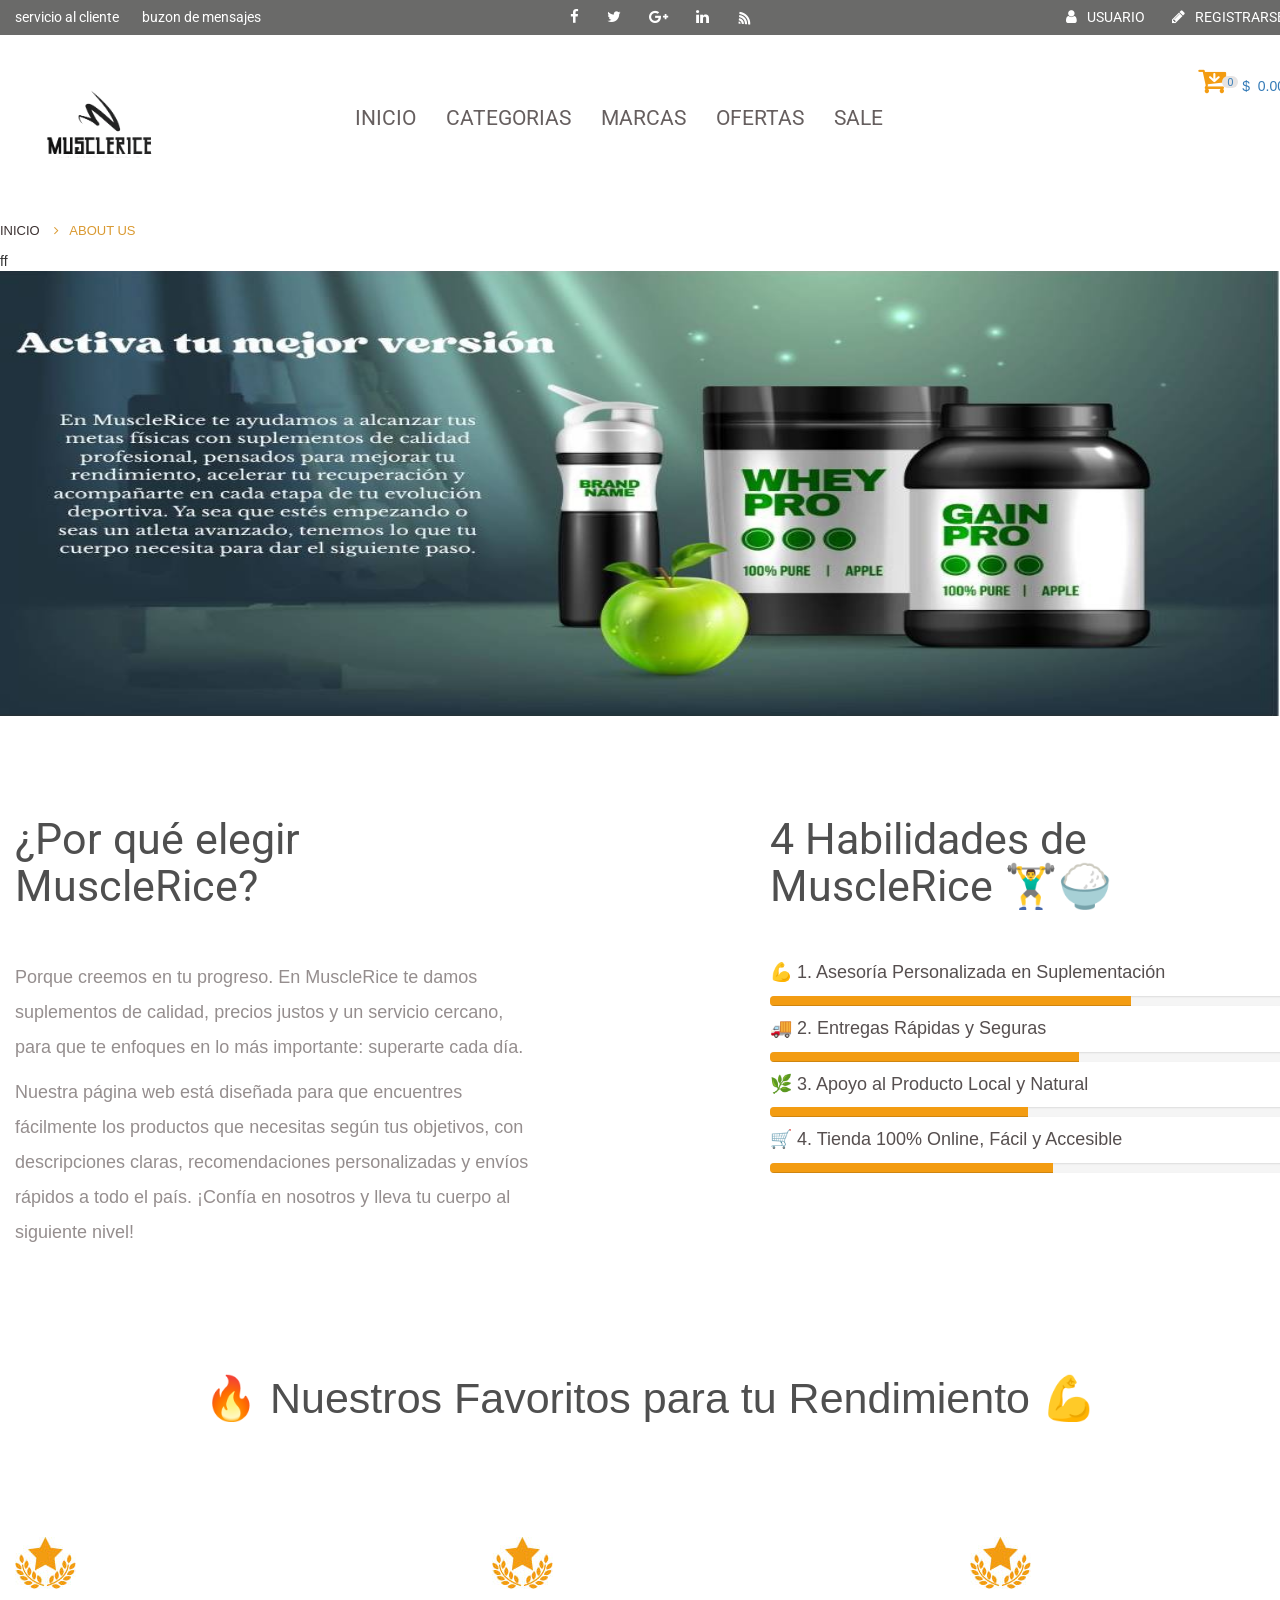
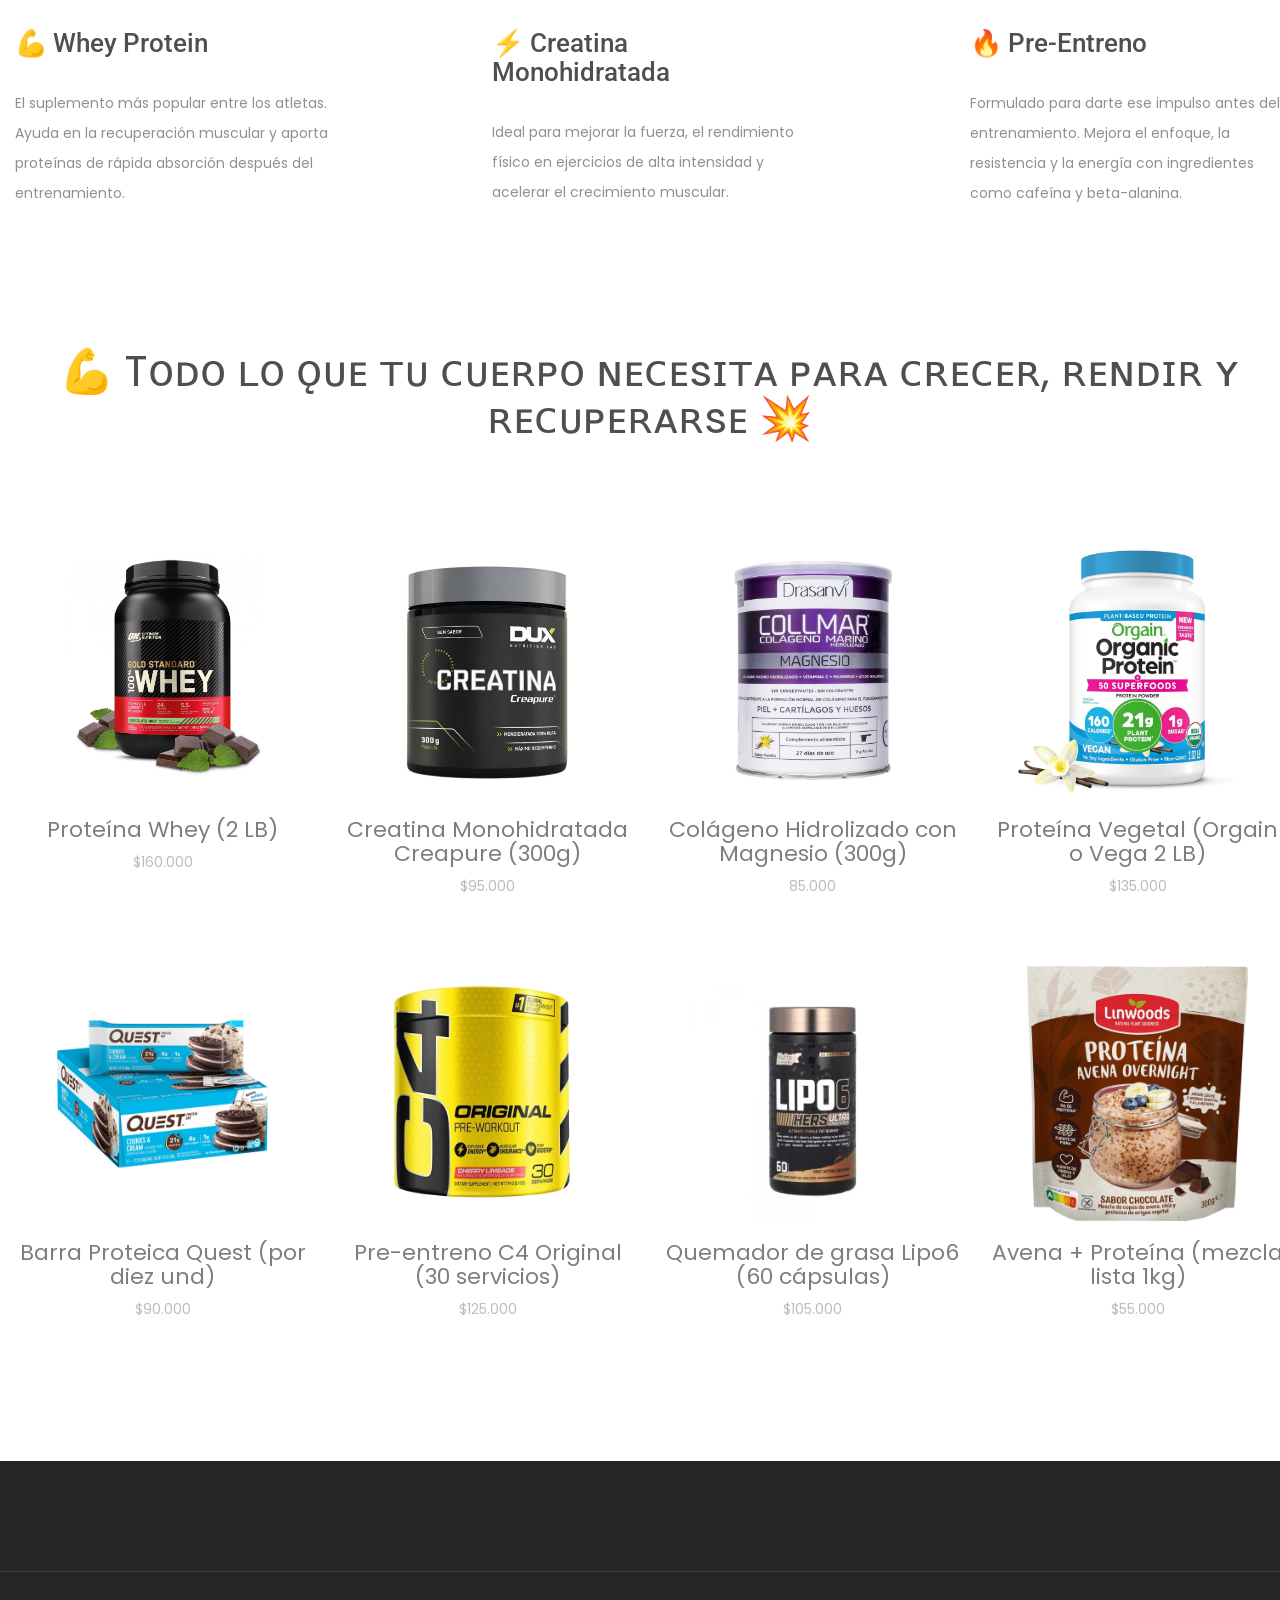
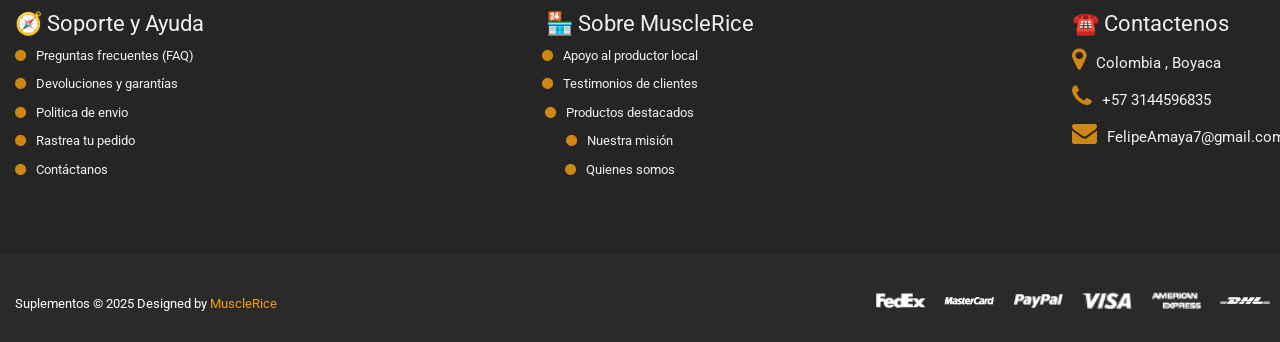
==== index.html @ 7d4a9f33 "first commit" ====
<!DOCTYPE html>
<html lang="en">
<head>
    <meta charset="UTF-8">
    <meta name="viewport" content="width=device-width, initial-scale=1.0">
    <title>MuscleRice</title>
    <link href="https://fonts.googleapis.com/css?family=Poppins" rel="stylesheet">
    <link href="https://fonts.googleapis.com/css?family=Roboto:300,400,500,700,900" rel="stylesheet">
    <link rel="stylesheet" href="css/bootstrap.css">
    <link rel="stylesheet" href="css/font-awesome.min.css">
    <link rel="stylesheet" href="style.css">
</head>
<body>
<header>
    <section class="header-top">
        <div class="container">
            <div class="row">
                <div class="col-md-4">
                    <ul>
                        <li><a href="#">servicio al cliente </a></li>
                        <li><a href="#">buzon de mensajes </a></li>
                    </ul>
                </div>
                <div class="col-md-4">
                    <div class="icon">
                       <a href="#"><i class="fa fa-facebook"></i></a>
                       <a href="#"><i class="fa fa-twitter"></i></a>
                       <a href="#"><i class="fa fa-google-plus"></i></a>
                       <a href="#"><i class="fa fa-linkedin"></i></a>
                       <a href="#"><i class="fa fa-wifi"></i></a>
                    </div>
                </div>
                <div class="col-md-4">
                   <div class="a-right">
                        <a href="usuario.html">
  <p>
    <span><i class="fa fa-user"></i></span>USUARIO
  </p>
</a>
                        <a href="registro.html"><p><span><i class="fa fa-pencil"></i></span>REGISTRARSE</p></a>
                   </div>
                </div>
            </div>
        </div>
    </section>
    <div class="clear"></div>
    <section class="header">
        <div class="container">
            <div class="row">
                <div class="col-md-3">
                   <div class="logo">
                    <a href="index.html">
                            <img src="img/logo-musclerice..png" alt="MuscleRice" style="height: 120px; max-width: 100%; object-fit: contain;">
                            </a>
                   </div>
                </div>
                <div class="col-md-7">
                    <ul class="nav navbar-nav">
                      <li class="active"><a href="#">INICIO</a></li>
                      <li><a href="#">CATEGORIAS</a></li>
                      <li><a href="#">MARCAS</a></li>
                      <li><a href="#">OFERTAS</a></li>
                      <li><a href="#">SALE</a></li>
                    </ul>
                </div>
                <div class="col-md-2">
                     <div class="cart">
        <a href="carrito.html">
            <p><i class="fa fa-cart-arrow-down"></i><sup>0</sup> &#36;&nbsp;&nbsp;0.00</p>
        </a>
                </div>
            </div>
            <div class="row">
                <div class="col-md-12">
                   <div class="header-part">
                    <p>INICIO &nbsp;&nbsp;&nbsp;<span><i class="fa fa-angle-right" aria-hidden="true"></i>&nbsp;&nbsp;&nbsp;ABOUT US</span></p>
                    </div>
                </div>
            </div>
        </div>
    </section>ff
</header>
<section class="slider">
    <img src="img/Activa tu mejor versión.jpg" alt="Slider">
</section>
<section class="our_skill">
    <div class="container">
        <div class="row">
            <div class="col-md-6">
                <div class="text">
                    <h2>¿Por qué elegir MuscleRice?
                    </h2>
                    <p>Porque creemos en tu progreso. En MuscleRice te damos suplementos de calidad, precios justos y un servicio cercano, para que te enfoques en lo más importante: superarte cada día.</p>
               <p>Nuestra página web está diseñada para que encuentres fácilmente los productos que necesitas según tus objetivos, con descripciones claras, recomendaciones personalizadas y envíos rápidos a todo el país.
¡Confía en nosotros y lleva tu cuerpo al siguiente nivel!

</p>
                </div>
            </div>
            <div class="col-md-6">
                 <div class="progress_bar">
                  <h2>4 Habilidades de MuscleRice 🏋️‍♂️🍚</h2>
                  <p>💪 1. Asesoría Personalizada en Suplementación</p>
                  <div class="progress">
                    <div class="progress-bar" role="progressbar" aria-valuenow="70" aria-valuemin="0" aria-valuemax="100" style="width:70%"></div>
                  </div>
                  <p>🚚 2. Entregas Rápidas y Seguras</p>
                  <div class="progress">
                    <div class="progress-bar" role="progressbar" aria-valuenow="70" aria-valuemin="0" aria-valuemax="100" style="width:60%"></div>
                  </div>
                  <p>🌿 3. Apoyo al Producto Local y Natural</p>
                  <div class="progress">
                    <div class="progress-bar" role="progressbar" aria-valuenow="70" aria-valuemin="0" aria-valuemax="100" style="width:50%"></div>
                  </div>
                  <p>🛒 4. Tienda 100% Online, Fácil y Accesible</p>
                  <div class="progress">
                    <div class="progress-bar" role="progressbar" aria-valuenow="70" aria-valuemin="0" aria-valuemax="100" style="width:55%"></div>
                  </div>
                  </div>
            </div>
        </div>
    </div>
</section>
<section class="features">
    <div class="container">
        <div class="row">
            <div class="col-md-12">
                <h2>🔥 Nuestros Favoritos para tu Rendimiento 💪</h2>
            </div>
        </div>
        <div class="row">
            <div class="col-md-4">
               <div class="text-img left">
                   <img src="img/logo-one.jpg">
                <h3>💪 Whey Protein</h3>
                <p>El suplemento más popular entre los atletas. Ayuda en la recuperación muscular y aporta proteínas de rápida absorción después del entrenamiento.</p>
               </div>
            </div>
            <div class="col-md-4">
               <div class="text-img center">
                   <img src="img/logo-one.jpg">
                <h3>⚡ Creatina Monohidratada</h3>
                <p>Ideal para mejorar la fuerza, el rendimiento físico en ejercicios de alta intensidad y acelerar el crecimiento muscular.</p>
               </div>
            </div>
            <div class="col-md-4">
               <div class="text-img right">
                   <img src="img/logo-one.jpg">
                <h3>🔥 Pre-Entreno</h3>
                <p>Formulado para darte ese impulso antes del entrenamiento. Mejora el enfoque, la resistencia y la energía con ingredientes como cafeína y beta-alanina.</p>
               </div>
            </div>
        </div>
    </div>
</section>
<section class="team">
   <div class="clear"></div>
    <div class="container">
       <div class="row">
           <div class="col-md-12">
               <h2>💪 Tᴏᴅᴏ ʟᴏ ǫᴜᴇ ᴛᴜ ᴄᴜᴇʀᴘᴏ ɴᴇᴄᴇsɪᴛᴀ ᴘᴀʀᴀ ᴄʀᴇᴄᴇʀ, ʀᴇɴᴅɪʀ ʏ ʀᴇᴄᴜᴘᴇʀᴀʀsᴇ 💥</h2>
           </div>
       </div>
        <div class="row">
            <div class="col-md-3">
               <div class="teams">
                    <img src="img/whey protein.jpg">
                <div class="icon">
                    <a href="#"><i class="fa fa-facebook"></i></a>
                    <a href="#"><i class="fa fa-twitter"></i></a>
                    <a href="#"><i class="fa fa-linkedin"></i></a>
                </div>
                <div class="overlay"></div>
            </div>
                <h3>Proteína Whey (2 LB)</h3>
                <p>$160.000</p>
            </div>
            <div class="col-md-3">
               <div class="teams">
                    <img src="img/Creatina Monohidratada Creapure (300g).jpg">
                <div class="icon">
                    <a href="#"><i class="fa fa-facebook"></i></a>
                    <a href="#"><i class="fa fa-twitter"></i></a>
                    <a href="#"><i class="fa fa-linkedin"></i></a>
                </div>
                <div class="overlay"></div>
            </div>
                <h3>Creatina Monohidratada Creapure (300g)</h3>
                <p>$95.000</p>
            </div>
            <div class="col-md-3">
               <div class="teams">
                    <img src="img/Colágeno Hidrolizado con Magnesio (300g).jpg">
                <div class="icon">
                    <a href="#"><i class="fa fa-facebook"></i></a>
                    <a href="#"><i class="fa fa-twitter"></i></a>
                    <a href="#"><i class="fa fa-linkedin"></i></a>
                </div>
                <div class="overlay"></div>
            </div>
                <h3>Colágeno Hidrolizado con Magnesio (300g)</h3>
                <p>85.000</p>
            </div>
            <div class="col-md-3">
               <div class="teams">
                    <img src="img/Proteína Vegetal (Orgain o Vega 2lb).jpg">
                <div class="icon">
                    <a href="#"><i class="fa fa-facebook"></i></a>
                    <a href="#"><i class="fa fa-twitter"></i></a>
                    <a href="#"><i class="fa fa-linkedin"></i></a>
                </div>
                <div class="overlay"></div>
            </div>
                <h3>Proteína Vegetal (Orgain o Vega 2 LB)</h3>
                <p>$135.000</p>
            </div>
            <div class="col-md-3">
               <div class="teams">
                    <img src="img/Barra Proteica Quest (por unidad) (1).jpg">
                <div class="icon">
                    <a href="#"><i class="fa fa-facebook"></i></a>
                    <a href="#"><i class="fa fa-twitter"></i></a>
                    <a href="#"><i class="fa fa-linkedin"></i></a>
                </div>
                <div class="overlay"></div>
            </div>
                <h3>Barra Proteica Quest (por diez und)</h3>
                <p>$90.000</p>
            </div>
            <div class="col-md-3">
               <div class="teams">
                    <img src="img/Pre-entreno C4 Original (30 servicios).jpg">
                <div class="icon">
                    <a href="#"><i class="fa fa-facebook"></i></a>
                    <a href="#"><i class="fa fa-twitter"></i></a>
                    <a href="#"><i class="fa fa-linkedin"></i></a>
                </div>
                <div class="overlay"></div>
            </div>
            <h3>Pre-entreno C4 Original (30 servicios)</h3>
                <p>$125.000</p>
            </div>
            <div class="col-md-3">
               <div class="teams">
                    <img src="img/Quemador de grasa Lipo6 (60 cápsulas).jpg">
                <div class="icon">
                    <a href="#"><i class="fa fa-facebook"></i></a>
                    <a href="#"><i class="fa fa-twitter"></i></a>
                    <a href="#"><i class="fa fa-linkedin"></i></a>
                </div>
                <div class="overlay"></div>
            </div>
                <h3>Quemador de grasa Lipo6 (60 cápsulas)</h3>
                <p>$105.000</p>
            </div>
            <div class="col-md-3">
               <div class="teams">
                    <img src="img/Avena + Proteína (mezcla lista 1kg).jpg">
                <div class="icon">
                    <a href="#"><i class="fa fa-facebook"></i></a>
                    <a href="#"><i class="fa fa-twitter"></i></a>
                    <a href="#"><i class="fa fa-linkedin"></i></a>
                </div>
                <div class="overlay"></div>
            </div>
                <h3>Avena + Proteína (mezcla lista 1kg)</h3>
                <p>$55.000</p>
            </div>
        </div>
    </div>
</section>
<footer>
    <div class="footer_top">
        <div class="container">
            <div class="row">
                <div class="col-md-4">
                    <h2>🧭 Soporte y Ayuda</h2>
                    <a href="#"><p><i class="fa fa-circle" aria-hidden="true"></i>Preguntas frecuentes (FAQ)</p></a>
                    <a href="#"><p><i class="fa fa-circle" aria-hidden="true"></i>Devoluciones y garantías</p></a>
                    <a href="#"><p><i class="fa fa-circle" aria-hidden="true"></i>Politica de envio</p></a>
                    <a href="#"><p><i class="fa fa-circle" aria-hidden="true"></i>Rastrea tu pedido</p></a>
                    <a href="#"><p><i class="fa fa-circle" aria-hidden="true"></i>Contáctanos</p></a>
                </div>
                <div class="col-md-4 center">
                    <h2>🏪 Sobre MuscleRice</h2>
                    <a href="#"><p><i class="fa fa-circle" aria-hidden="true"></i>Apoyo al productor local</p></a>
                    <a href="#"><p><i class="fa fa-circle" aria-hidden="true"></i>Testimonios de clientes</p></a>
                    <a href="#"><p><i class="fa fa-circle" aria-hidden="true"></i>Productos destacados</p></a>
                    <a href="#"><p><i class="fa fa-circle" aria-hidden="true"></i>Nuestra misión</p></a>
                    <a href="#"><p><i class="fa fa-circle" aria-hidden="true"></i>Quienes somos</p></a>
                </div>
                <div class="col-md-4">
                    <div class="footer-contact">
                        <h2>☎️ Contactenos</h2>
                        <a href="#"><p><i class="fa fa-map-marker" aria-hidden="true"></i>Colombia , Boyaca  </p></a>
                        <a href="#"><p><i class="fa fa-phone" aria-hidden="true"></i>+57 3144596835 </p></a>
                        <a href="#"><p><i class="fa fa-envelope" aria-hidden="true"></i>FelipeAmaya7@gmail.com</p></a>
                    </div>
                </div>
            </div>
        </div>
    </div>
    <div class="footer_bottom">
       <div class="footer_overlay"></div>
        <div class="container">
            <div class="row">
                <div class="col-md-4">
                    <div class="copy_txt">
                        <p>Suplementos © 2025  Designed by <span>MuscleRice</span></p>
                    </div>
                </div>
                <div class="col-md-8">
                    <div class="footer_logo">
                        <img src="img/fedex.png">
                        <img src="img/master-card.png">
                        <img src="img/paypal.png">
                        <img src="img/visa.png">
                        <img src="img/american-express.png">
                        <img src="img/dhl.png">
                    </div>
                </div>
            </div>
        </div>
    </div>
</footer>
<script src="http://code.jquery.com/jquery-1.7.1.min.js"></script>  
<script src="js/bootstrap.min.js"></script>  
<script src="js/active.js"></script>  
</body>
</html>
---- style.css ----
*{
    margin: 0;
    padding: 0;
}
a{
    text-decoration: none:  !important;
}
.header-top .fa.fa-wifi {
    -ms-transform: rotate(7deg); /* IE 9 */
    -moz-transform: rotate(7deg); /* IE 9 */
    -webkit-transform: rotate(7deg); /* Chrome, Safari, Opera */
    transform: rotate(20deg);
    -moz-transform-origin: 20% 40%;
}
.header-top .fa.fa-wifi {
  transform: rotate(50deg);
  -ms-transform: rotate(50deg);
  -moz-transform: rotate(50deg);
  -webkit-transform: rotate(50deg);
  transform-origin: 65% 40% 0;
  -ms-transform-origin: 65% 40% 0;
  -moz-transform-origin: 65% 40% 0;
  -webkit-transform-origin: 65% 40% 0;
}
.header-top {
  background: #555554df none repeat scroll 0 0;
  height: 35px;
  line-height: 35px;
}
.header-top ul li {
  display: inline;
}
.header-top ul li a {
  padding-right: 20px;
  font-size: 14px;
  font-weight: 400;
    color: #fff;
    text-decoration: none;
    font-family: 'Roboto', sans-serif;
}
.header-top i {
  color: #fff;
  font-size: 15px;
  padding-left: 24px;
}
.header-top p i {
  padding-left: 24px;
}
.header-top p {
  display: inline;
  width: 50%;
    font-size: 14px;
    font-weight: 400;
    color: #fff;
    font-family: 'Roboto', sans-serif;
}
.header-top p a {
    font-size: 14px;
    font-weight: 400;
    color: #fff;
}
.header-top span {
  padding-right: 10px;
}
.header-top .a-right {
  text-align: right;
}
.header-top .icon {
  text-align: center;
}
.header {
  height: 140px;
  margin-bottom: -33px;
  margin-top: 20px;
}
.logo h2 {
  color: #4f4f4f;
  font-family: "Roboto",sans-serif;
  font-size: 61px;
  font-weight: bold;
}
.logo > a {
  text-decoration: none;
}
.nav.navbar-nav {
  margin-top: 28px;
}
.navbar-nav > li > a {
  color: #665f5f;
  font-size: 21px;
    font-family: 'Roboto', sans-serif;
}
.nav.navbar-nav a:hover {
    background: #e1e3e3;
    color: #44e7a8
}
.cart {
  text-align: right;
}
.cart > p {
  font-size: 23px;
  margin-top: 36px;
}
.cart i {
  color: #f39c12;
  font-size: 30px;
}
.cart sup {
  background: #e6e4e4;
  margin-left: -4px;
  padding: 0 5px;
  border-radius: 20px;
}
.header-part {
  margin-top: 37px;
}
.header-part > p {
  color: #3b3131;
  font-size: 13px;
  font-weight: 400;
}
.header-part span {
  color: #da9a32;
}
.slider img {
  height: 445px;
  width: 100%;
}
.slider{
    position: relative;
}
.slider h3 {
  color: #fff;
  font-family: "Roboto",sans-serif;
  font-size: 61px;
  font-weight: bold;
  left: 30%;
  position: absolute;
  top: 45%;
}
.progress-bar{
    background-color: #f39c12;
}
.progress_bar {
  padding-left: 105px;
}
.progress_bar p {
  color: #564f4f;
  margin: 0 0 10px;
  font-size: 18px;
}
.progress {
  height: 10px;
  margin-bottom: 10px;
}
.our_skill h2 {
  color: #4f4f4f;
  font-family: "Roboto",sans-serif;
  font-size: 43px;
  font-weight: 400;
  margin: 100px 0 50px;
}
.our_skill .text {
  padding-right: 105px;
}
.our_skill .text p{
    font-size: 18px;
    color: #958e8e;
    line-height: 35px;
    font-weight: 400;
}
.features h2 {
  color: #4f4f4f;
  font-size: 43px;
  margin: 115px 0;
  text-align: center;
}
.features .text-img {
    width: 315px;
}
.text-img.left {
  float: left;
}
.text-img.center {
  margin: 0 auto;
}
.text-img.right {
  float: right;
}
.features h3 {
  color: #4f4f4f;
  font-size: 26px;
  padding: 20px 0px;
    font-family: 'Roboto', sans-serif;
}
.features p {
  color: #958e8e;
  font-family: "Poppins",sans-serif;
  font-size: 14px;
  font-weight: 400;
  line-height: 30px;
}
.team {
  padding-bottom: 92px;
}
.team h2 {
  color: #4f4f4f;
  font-family: "Poppins",sans-serif;
  font-size: 43px;
  font-weight: 400;
  margin: 130px 0 80px;
  text-align: center;
}
.teams > img {
  width: 100%;
}
.team .teams {
  padding: 0px 20px 0;
  position: relative;
  width: 100%;
  margin-top: 20px;
}
.teams > .overlay {
  background: rgba(0, 0, 0, 0.5) none repeat scroll 0 0;
  height: 100%;
  opacity: 0;
  position: absolute;
  top: 0;
  width: 260px;
}
.teams .icon {
  opacity: 0;
  position: absolute;
  text-align: center;
  top: 115px;
  width: 100%;
  z-index: 1;
}
.teams .icon i {
  font-size: 26px;
    color: #f39c12;
    margin-right: 12px;
}
.team h3 {
  text-align: center;
  font-size: 22px;
  font-weight: 400;
    font-family: "Poppins",sans-serif;
    color: #7e7e7e;
}
.team p {
  color: #bcbcbc;
  font-family: "Poppins",sans-serif;
  font-size: 14px;
  font-weight: 400;
  text-align: center;
  margin-bottom: 50px;
}
.teams:hover>.overlay{
    opacity: 1
}
.teams:hover>.icon{
    opacity: 1
}
.footer_top {
  background: #252525 none repeat scroll 0 0;
  padding-top: 110px;
}
.footer_top h2 {
  color: #f0f0f0;
  font-family: "Roboto",sans-serif;
  font-size: 22px;
  font-weight: 400;
  margin-top: 40px;
}
.footer_top p {
  color: #f0f0f0;
  font-size: 13px;
  font-weight: 400;
  font-family: "Roboto",sans-serif;
}
.footer_top > .container{
  border-top: 1px solid #434343;
    padding-bottom: 65px
}
.footer-contact {
  float: right;
}
.footer-contact p {
    font-size: 15px;
}
.col-md-4.center {
  text-align: center;
}

.col-md-4.center p {
  margin-left: -60px;
}

.footer_top p i {
  color: #ce8715;
  font-size: 13px;
    margin-right: 10px
}
.footer_top .footer-contact p i {
    font-size: 25px;
}
.footer_bottom {
  background: #2a2a2a none repeat scroll 0 0;
  padding: 35px 0 14px;
  position: relative;
}
.footer_overlay {
  background: rgba(42,42,42,.5);
  height: 100%;
  position: absolute;
  width: 100%;
  top: 0;
}
.footer_logo {
  text-align: right;
}
.footer_logo > img {
  width: 50px;
  margin-right: 15px;
}
.copy_txt p {
  color: #fff;
  font-family: "Roboto",sans-serif;
  font-size: 13px;
  font-weight: 400;
  line-height: 29px;
}
.copy_txt p span {
  color: #f39c12;
}

/*404 error page*/
.slider.error img {
  height: 214px;
  margin: 110px 0 58px;
  width: 440px;
}
.slider .text {
  margin-bottom: 134px;
  padding-left: 18px;
  text-align: center;
}
.slider .text h2 {
  color: #434343;
  font-family: "Roboto",sans-serif;
  font-size: 61px;
  font-weight: 400;
  margin-bottom: 30px;
}
.slider .text p {
  color: #959595;
  font-family: "Roboto",sans-serif;
  font-size: 19px;
  font-weight: 400;
  line-height: 25px;
  margin-bottom: 18px;
}
.slider .text span {
  color: #f39c12;
}
.slider .text h4 {
  color: #434343;
  font-family: "Roboto",sans-serif;
  font-size: 20px;
  font-weight: 400;
  padding: 27px 0 15px;
}
.slider .text input[type="search"] {
  background: #dcdcdc;
  border: medium none;
  width: 245px;
}
.slider .text input[placeholder] {
  font-size: 20px;
  font-weight: 400;
  padding: 10px;
}
.slider .text button {
  background: #f39c12 none repeat scroll 0 0;
  border: medium none;
  color: #fff;
  font-size: 25px;
  font-weight: 400;
  margin-left: -4px;
  padding: 5px 15px 8px;
}

/*Contact page*/
.contact-us {
  margin: 90px 0px 110px
}

.contact-us h2{
    font-size: 38px;
    font-weight: 400;
    font-family: "Roboto",sans-serif;
}
.get_in_touch {
  padding-left: 70px;
}
.contact-us form p {
  color: #383838;
  font-family: "Roboto",sans-serif;
  font-size: 16px;
  font-weight: 400;
  margin: 0;
  padding: 28px 0 0;
}
.contact-us form input {
  border: 1px solid #c0c0c0;
  height: 40px;
  padding: 0 20px;
  width: 100%;
  background: #f8f8f8;
}
.contact-us form textarea {
  background: #f8f8f8 none repeat scroll 0 0;
  border: 1px solid #c0c0c0;
  height: 230px;
  padding: 0 20px;
  width: 100%;
}
.contact-us input[type="submit"] {
  background: #fe931f none repeat scroll 0 0;
  border: medium none;
  color: #fff;
  font-size: 25px;
  font-weight: 400;
  margin-top: 31px;
  text-transform: uppercase;
  width: 105px;
}
.contact-us .contact_icon .icon {
  float: left;
}
.contact-us .contact_icon .icon i {
  background: #fe931f none repeat scroll 0 0;
  color: #fff;
  font-size: 28px;
  padding: 8px 0;
  text-align: center;
  width: 50px;
}
.contact-us .contact_icon .c_text {
  float: left;
  margin-left: 13px;
}
.contact-us .contact_icon .c_text p{
    line-height: 20px
}
.contact-us .contact_icon .c_text p {
  line-height: 10px;
  margin-top: 7px;
  color: #333333;
  font-family: "Roboto",sans-serif;
  font-size: 16px;
  font-weight: 400;
}
.contact-us .contact_icon {
  margin-left: -10px;
  margin-top: 50px;
}

/*Blog Page*/

.blog_slider {
  margin-bottom: 105px;
  margin-top: 55px;
  position: relative;
}

.blog_slider h2 {
  color: #fff;
  font-family: "Roboto",sans-serif;
  font-size: 58px;
  font-weight: 400;
  left: 46.2%;
  position: absolute;
  text-align: center;
  top: 40px;
}

.blog_slider > img {
  width: 100%;
    height: 170px
}
.blog_overlay {
  position: absolute;
  background: rgba(0,0,0,.5);
  width: 100%;
  height: 100%;
}
.blog-slide-text .b-slide > img {
  width: 100%;
}
.blog-slide-text .b-text > h2 {
  color: #f39c12;
  font-size: 22px;
  font-weight: 400;
  margin: 0;
  padding: 3px 0 10px;
}
.blog-slide-text .b-text > p {
  border-bottom: 1px solid #898989;
  color: #898989;
  font-size: 15px;
  font-weight: 400;
  margin: 0;
  padding: 5px 0;
}
.col-md-9 > .b-slide-text {
  padding: 50px 0;
}
.blog-slide-text .b-text i {
  margin-right: 10px;
}
.blog-slide-text .b-text span {
  margin-right: 10px;
}
.blog-slide-text .b-text > h4 {
  color: #898989;
  font-size: 14px;
  font-weight: 400;
  line-height: 23px;
  margin: 0;
  padding: 10px 0;
  text-align: justify;
}
.blog-slide-text .b-text a.read-more {
  color: #f39c12;
  text-decoration: none;
  text-transform: uppercase;
  font-size: 15px;
  font-family: "Roboto",sans-serif;
}

.blog-sidebar h2 {
  color: #f39c12;
  font-family: "Roboto",sans-serif;
  font-size: 22px;
  font-weight: 400;
  margin: 0;
  padding: 50px 0 25px;
}
.resent-post {
  border: 1.5px solid #bfb7b7;
}
.resent-post > img {
  float: left;
}
.resent-post .text {
  float: right;
  padding: 18px 0;
}
.resent-post .text > h3 {
    font-size: 17px;
    color: #2a2a2a;
    margin: 0;
  font-weight: 400;
  font-family: "Roboto",sans-serif;
}
.resent-post .text > p {
    font-size: 13px;
    margin: 0;
  font-weight: 400;
  font-family: "Roboto",sans-serif;
}
.resent-post-single {
  border-bottom: 1px solid #bfb7b7;
  margin: 0 10px;
  padding: 10px 0;
}
.resent-post-single:last-child {
  border: medium none;
}
.categorie {
  border: 1.5px solid #bfb7b7;
  padding: 0;
}
.categorie p {
  color: #434343;
  font-family: "Roboto",sans-serif;
  font-size: 16px;
  font-weight: 400;
  margin: 5px 0;
  padding: 5px 0 5px 35px;
}
.categorie p:hover {
  color: #fff;
    background: #f39c12
}
.tags{
  border: 1.5px solid #bfb7b7;
    padding: 35px 12px
}
.tags span {
  background: #ececec none repeat scroll 0 0;
  color: #4b4b4b;
  display: inline-block;
  font-family: "Roboto",sans-serif;
  font-size: 16px;
  margin: 5px 2px;
  padding: 5px 8px;
}
.pagination li a{
    background: #c8c8c8;
    color: #2a2a2a;
    font-size: 25px;
    font-family: "Roboto",sans-serif;
    margin: 0px 6px
}
.pagination li a:hover{
    background: #f39c12;
    color: #fff
}
.pagination {
  margin: 20px 0 95px;
  padding-left: 22%;
}

/*single product*/
.stylish-product {
  margin-top: 115px;
}
.single-product-slider > img {
  width: 515px;
}
.single-product-text {
  margin-left: 38px;
}
.stylish-product .small-slider {
  margin-top: 4px;
}
.single-product-text h1 {
  font-size: 50px;
  margin: 0;
    font-family: "Roboto",sans-serif;
    font-weight: 400;
    color: #4c4c4c;
}
.single-product-text h2 {
  color: #606060;
  font-family: "Roboto",sans-serif;
  font-size: 26px;
  font-weight: 400;
  margin: 0;
  padding: 25px 0;
}
.single-product-text h5.love {
  margin-top: 60px;
}
.single-product-text h6 {
  color: #4f4f4f;
  font-size: 15px;
    font-family: "Roboto",sans-serif;
    font-weight: 400;
}
.single-product-text h3 {
  color: #4f4f4f;
  font-size: 18px;
    font-family: "Roboto",sans-serif;
    font-weight: 400;
}
.single-product-text select {
  background: #f1f1f1 none repeat scroll 0 0;
  border: medium none;
  padding: 2px 20px;
  width: 230px;
}
.single-product-text option {
  background: #f1f1f1 none repeat scroll 0 0;
  margin: 2px 0;
  padding: 10px 20px;
    border-bottom: 1px solid #000
}
.single-product-text option:last-child {
  border-bottom: medium none;
}
.product_description {
  margin-top: 35px;
}
.single-product-text h4 {
  padding-top: 30px;
    font-size: 18px;
    font-family: "Roboto",sans-serif;
    font-weight: 400;
    color: #504d4d
}
.single-product-text h4 i {
    color: #f39c12;
    margin-right: 10px;
}
.single-product-text h5 {
  color: #3a3a3a;
  font-family: "Roboto",sans-serif;
  font-size: 18px;
  font-weight: 400;
  margin-top: 25px;
}
.single-product-text h5 span {
  border: 1px solid #a29c9c;
  font-size: 14px;
  margin-right: 5px;
  padding: 3px 6px;
    font-family: "Roboto",sans-serif;
    font-weight: 400;
}
.single-product-text h5 span:first-child {
  margin-left: 15px;
}
.single-product-text h5.tag span {
  margin-left: 72px
}
.single-product-text p span i {
  color: #898989;
}
.single-product-text p i {
  color: #f39c12;
  font-size: 22px;
  margin: 0;
  padding-right: 5px;
}
.single-product-text p span i {
  color: #898989;
}
.count_c{
    padding: 50px 0
}
.single-product-text .count{
    float: left
}

.single-product-text p.icon i {
  color: #f39c12;
  font-size: 20px;
  margin: 0;
  padding-right: 15px;
}

.single-product-text p.icon i:hover {
  color: #000;
}
.single-product-text .cart p {
  background: #f39c12 none repeat scroll 0 0;
  color: #fff;
  font-family: "Roboto",sans-serif;
  font-size: 17px;
  margin-top: -1px;
  padding: 10px 15px;
  float: left;
  font-weight: 400;
  margin-left: 10px;
}
.count > p {
  border: 1px solid #000;
  padding: 10px 17px;
  position: relative;
  text-align: center;
  width: 42px;
}
.count > p::after {
  border: 1px solid #000;
  content: "+";
  padding: 2px 16px;
  position: absolute;
  right: -1px;
  top: -26px;
}
.count > p::before {
  border: 1px solid #000;
  content: "-";
  font-size: 19px;
  padding: 0 17px;
  position: absolute;
  right: -1px;
  top: 40px;
}

.product_description h2 {
  border-bottom: 1px solid #d0cece;
  padding-bottom: 11px;
  margin: 130px 0 40px;
}
.product_description span.description {
  background: #f39c12 none repeat scroll 0 0;
  color: #fff;
  font-family: "Roboto",sans-serif;
  font-size: 24px;
  font-weight: 400;
  padding: 12px;
}
.product_description span.review {
  border-right: 1px solid #d0cece;
  border-top: 1px solid #d0cece;
  font-family: "Roboto",sans-serif;
  font-size: 24px;
  font-weight: 400;
  padding: 11px 10px 12px;
    color: #515151
}
.product_description h3 {
  color: #515151;
  font-family: "Roboto",sans-serif;
  font-size: 22px;
  font-weight: 400;
  margin: 42px 0 0;
}
.product_description p {
  color: #878181;
  font-family: "Roboto",sans-serif;
  font-size: 16px;
  font-weight: 400;
  line-height: 30px;
  margin-top: 33px;
}
.related-products .bar {
  margin: 120px 0 70px;
  text-align: center;
}
.brands .bar {
  margin: 120px 0 70px;
  text-align: center;
}
.latest-product .bar {
  margin: -47px 0 70px;
  text-align: center;
}
.best-seller {
  margin-top: 15px;
}
.best-seller .bar {
  margin: -47px 0 70px;
  text-align: center;
}
.bar > h2 {
  color: #515151;
  font-family: 'Roboto Condensed', sans-serif;
  font-size: 31px;
  font-weight: 400;
  margin: 127px 0 0;
}
.bar{
    position: relative;
    
}
.bar::after {
  background: #d0cece;
  bottom: 8px;
  content: "";
  height: 2px;
  left: 51%;
  position: absolute;
  width: 85px;
}
.bar::before {
  background: #d0cece;
  bottom: 8px;
  content: "";
  height: 2px;
  right: 51%;
  position: absolute;
  width: 85px;
}
.s_product{
    position: relative;
}
.product {
  margin-bottom: 106px;
}
.s_product > img {
  width: 100%;
}
.s_product h2 {
  background: #e8eced none repeat scroll 0 0;
  border-radius: 52%;
  color: #eec787;
  font-size: 15px;
  font-weight: 400;
  padding: 20px 8px;
  position: absolute;
  right: 18px;
  top: -13px;
}
.s_product > h3 {
  background: #f39c12 none repeat scroll 0 0;
  bottom: -30px;
  color: #fff;
  font-family: "Roboto",sans-serif;
  font-size: 18px;
  font-weight: 400;
  left: 25%;
  padding: 13px 38px;
  position: absolute;
  text-align: center;
}
.s_product h4 {
  background: rgba(0,0,0,.5);
  bottom: -10px;
  position: absolute;
  text-align: center;
  width: 100%;
  font-size: 16px;
  font-weight: 400;
  color: #fff;
  padding: 20px 0px;
    font-family: "Roboto",sans-serif;
    opacity: 0;
}
.s_product .s_overlay{
    position: absolute;
    background: rgba(0,0,0,.4);
    width: 100%;
    height: 100%;
    top: 0;
    opacity: 0;
}
.s_product i {
  font-size: 18px;
  margin-right: 10px;
}
.s_product:hover > .s_overlay{
    opacity: 1
}
.s_product:hover > h4{
    opacity: 1
}
.s_product:hover > h3{
    opacity: 0
}
.rate > h3 {
  margin: 0;
  padding-top: 40px;
    font-size: 18px;
    font-weight: 400;
    font-family: "Roboto",sans-serif;
    color: #3d3d3d;
}
.rate > p {
  margin-top: 5px;
}
.rate > p i {
  color: #f39c12;
    margin-right: 5px;
}
.rate > p span i {
  color: #b8b8b8;
}
.rate > h5 {
  margin-top: -3px;
  padding: 0;
    font-size: 18px;
    font-weight: 400;
    font-family: "Roboto",sans-serif;
    color: #3d3d3d;
}
/*single blog page*/

.blog-slide-text .one p {
  color: #969696;
  font-size: 17px;
  line-height: 32px;
  margin-top: 21px;
    font-weight: 400;
    font-family: "Roboto",sans-serif;
}
.owl-nav .owl-prev{
    float: left;
    text-transform: uppercase;
    border: 1px solid #bfb6b6;
    padding: 5px 10px;
    
}
.owl-nav .owl-prev:hover{
    background: #f39c12;
    border: 1px solid #f39c12;
    color: #fff;
    font-weight: 400;
    font-family: "Roboto",sans-serif;
    
}
.owl-nav .owl-next{
    float: right;
    text-transform: uppercase;
    border: 1px solid #bfb6b6;
    padding: 5px 10px;
    font-weight: 400;
    font-family: "Roboto",sans-serif;
    font-size: 16px
}

.owl-nav .owl-next:hover{
    background: #f39c12;
    border: 1px solid #f39c12;
    color: #fff
    
}
.owl-carousel.owl-loaded.owl-drag {
  margin-top: 55px;
  width: 790px;
}
.owl-carousel .owl-stage-outer {
  margin-bottom: 38px;
  overflow: hidden;
  position: relative;
}
.blog-sidebar {
  float: right;
  width: 290px;
}
.blog-slide-text {
  margin-top: 115px;
}
.one > img {
  margin-bottom: 70px;
}
.shere {
  margin-top: 60px;
  text-align: center;
  width: 790px;
}
.shere h2 {
  color: #2d2d2d;
  font-family: "Roboto",sans-serif;
  font-size: 22px;
  font-weight: 400;
  margin-top: 43px;
  text-transform: uppercase;
}
.shere p i {
  -moz-border-bottom-colors: none;
  -moz-border-left-colors: none;
  -moz-border-right-colors: none;
  -moz-border-top-colors: none;
  border-color: #bfb6b6 -moz-use-text-color #bfb6b6 #bfb6b6;
  border-image: none;
  border-style: solid none solid solid;
  border-width: 1px medium 1px 1px;
  color: #868686;
  font-size: 20px;
  padding: 10px 0;
  width: 50px;
}
.shere p i:hover {
  color: #f39c12;
}
.shere .fa.fa-google-plus {
  border-right: 1px solid #bfb6b6;
}


.commententries {
  float: left;
  margin: 122px 0 0;
  padding: 0;
  width: 100%;
}
.commententries h3 {
  color: #424242;
  font-family: "Roboto",sans-serif;
  font-size: 30px;
  font-weight: 400;
  margin-bottom: 35px;
}
ul.commentlist { 
    float:left; 
    margin:20px 0px 20px 0px; 
    padding:0px 0px 20px 0px; 
    list-style:none; 
    border-top:0px; 
}
ul.commentlist li { 
    display:block; 
    float:none; 
    list-style:none; 
    border:none; 
    margin:0px 0px 20px; 
    padding:0px; 
    position:relative; 
    clear:both; 
}
ul.commentlist li ul.children {
  border: medium none;
  clear: both;
  float: left;
  margin: 30px 0 28px 100px;
  padding: 0;
  width: 100%;
}
.comment-details h5{ 
    font-size: 19px;
    font-weight: 400;
    font-family: "Roboto",sans-serif;
    color: #333333;
}
.comment-details h5 span{ 
    font-size: 13px;
    color: #595656
}
.comment-body p{
    font-weight: 400;
    font-family: "Roboto",sans-serif;
    font-size: 14px;
    color: #a29c9c;
    
}
		
ul.commentlist li .comment-author img {
  float: left;
  margin: 0 22px 0 0;
  max-height: 88px;
  max-width: 88px;
}
ul.commentlist li .author-name { 
    font-weight:bold; 
    font-size:16px; 
    padding-bottom:5px; 
}
ul.commentlist li .author-name a {
  color: #333334;
  text-decoration: none;
}
.comment .reply p{
    margin-left: 103px;
    color: #534f4f;
}
.comment .reply p:hover{
    color: #f39c12;
}

.comment input {
  padding: 5px 10px;
  width: 540px;
}

.comment h2 {
  color: #343434;
  font-family: "Roboto",sans-serif;
  font-size: 28px;
  font-weight: 400;
  margin-bottom: 44px;
  margin-top: 40px;
}

.comment form p {
  color: #a29c9c;
  font-family: "Roboto",sans-serif;
  font-size: 15px;
  font-weight: 400;
  margin: 20px 0 5px;
}

.comment form {
    margin: 0px 0px 120px
}
.comment textarea {
  padding: 5px 10px;
  width: 540px;
    height: 115px;
}
.comment input[type="submit"] {
  background: #24a390 none repeat scroll 0 0;
  border: medium none;
  color: #fff;
  display: block;
  font-family: "Roboto",sans-serif;
  font-size: 20px;
  font-weight: 400;
  margin: 10px 0 135px;
  padding: 5px;
  width: 100px;
}


/*product display page*/
.header-catagory {
  margin-bottom: -35px;
}
.catagory {
  margin: 22px 0 14px;
  text-align: center;
}
.catagory span {
  color: #6a6666;
  font-family: "Roboto",sans-serif;
  font-size: 14px;
  font-weight: 400;
  margin: 0 20px 0 10px;
}
.catagory i {
  font-size: 22px;
    color: #f39c12
}
.header-catagory button {
  background: #f39c12 none repeat scroll 0 0;
  border: medium none;
  color: #fff;
  font-size: 24px;
  height: 60px;
  margin-left: -4px;
  padding-bottom: 4px;
  width: 55px;
}
.header-catagory input[type="text"] {
  background: #fff none repeat scroll 0 0;
    border-top: 2px solid #d5d5d5;
    border-bottom: 2px solid #d5d5d5;
    border-left: 2px solid #d5d5d5;
    border-right: 1px solid #d5d5d5;
  margin: 0;
  width: 328px;
  padding: 20px 0;
    height: 60px;
}
.header-catagory input[placeholder] {
  font-size: 14px;
  padding: 0 44px;
  width: 295px;
}
.header-catagory select {
  background: #fff none repeat scroll 0 0;
    border-top: 2px solid #d5d5d5;
    border-bottom: 2px solid #d5d5d5;
    border-left: 1px solid #d5d5d5;
    border-right: 1px solid #d5d5d5;
  font-size: 14px;
  height: 60px;
  margin: 0 0 0 -5px;
  padding: 0 30px;
  width: 173px;
  border-right: none;
}
.header-catagory option {
  width: 100%;
  text-align: center;
  padding: 5px 0;
  margin-top: 2px;
  background: #c5c5c5;
}
.header-feahion {
  position: relative;
    margin: 35px 0
}
.header-feahion .header-text {
  color: #fff;
  position: absolute;
  text-align: center;
  top: 40%;
  left: 20%;
}
.header-feahion .header-text h4{
  color: #d8d8d8;
    font-size: 21px;
    font-weight: 400;
    font-family: "Roboto",sans-serif;
}
.header-feahion .header-text h3{
  color: #fff;
    font-size: 50px;
    font-weight: bold;
    font-family: "Roboto",sans-serif;
}
.header-feahion > img {
  width: 100%;
  height: 565px;
}
.s_display {
  width: 395px;
}
.product-s-display .s_display > img {
  width: 100%;
    position: relative
}
.product-s-display .s_display {
  position: relative
}
.product-s-display .s_display h2 {
  bottom: 0;
  color: #fff;
  font-size: 19px;
  font-weight: bold;
  position: absolute;
  text-align: center;
  width: 100%;
  background: rgba(0,0,0,.5);
  padding: 15px;
  margin: 0;
    opacity: 0
}
.product-s-display .s_display:hover > h2{
    opacity: 1
}
.season {
    position: relative
}
.season .text {
  position: absolute;
  top: 92px;
  width: 100%;
  height: 100%;
  text-align: center;
}
.season > img {
  width: 100%;
  max-height: 340px;
}
.season .text > h2 {
  font-size: 57px;
    font-weight: 400;
    font-family: "Roboto",sans-serif;
    font-weight: bold;
    color: #fff
}
.season .text > h3 {
  color: #dbdbdb;
  font-family: "Roboto",sans-serif;
  font-size: 33px;
  font-weight: 400;
}
.season .ovearlay {
  position: absolute;
  width: 100%;
  height: 100%;
    background: red;
    top: 0;
    background: rgba(39,38,34,.5)
}
.product-single{
    position: relative;
}
.product-single > img {
  width: 100%;
}
.product-single i {
  color: #fff;
  font-size: 29px;
  left: 47%;
  position: absolute;
  top: 46%;
    opacity: 0;
    font-size: 40px
}
.product-single .single-overlay{
  position: absolute;
    width: 100%;
    height: 100%;
    background: rgba(0,0,0,.5);
    opacity: 0;
}

.product-single:hover i{
   opacity: 1 
}
.product-single:hover .single-overlay{
   opacity: 1 
}
.prodact-s-text > h3 {
  margin: 0;
  padding-top: 40px;
    font-size: 18px;
    font-weight: 400;
    font-family: "Roboto",sans-serif;
    color: #3d3d3d;
}
.prodact-s-text > p {
  margin-top: 5px;
}
.prodact-s-text > p i {
  color: #f39c12;
    margin-right: 5px;
}
.prodact-s-text > p span i {
  color: #b8b8b8;
}
.prodact-s-text > h5 {
  margin-top: -3px;
  padding: 0;
    font-size: 18px;
    font-weight: 400;
    font-family: "Roboto",sans-serif;
    color: #3d3d3d;
}
section.featured {
  margin-bottom: 118px;
  margin-top: 64px;
}
.t-shart-brand {
  margin-top: 70px;
}
.t-shart-brand .t_shart {
  border: 1px solid #d8d8d8;
}

.t-shart-brand .t_shart  .t_shart_img {
  float: left;
}
.t-shart-brand .t_shart .t_shart_text {
  padding: 17px 0;
}
.t-shart-brand .t_shart_text > h2 {
  font-size: 22px;
    font-weight: 400;
    font-family: "Roboto",sans-serif
}
.best-seller-part {
  margin-top: 25px;
}
.best-sell-part{
    position: relative;
}
.best-sell-part > p i {
  font-size: 19px
}
.best-sell-part > p {
  position: absolute;
  right: 15px;
  top: 10px;
    opacity: 0
}
.best-sell-part > h4 {
  background: red none repeat scroll 0 0;
  bottom: 5px;
  position: absolute;
  padding: 10px;
  left: 15px;
    opacity: 0
}
.best-sell-part:hover> p{
    opacity: 1
}
.best-sell-part:hover> h4{
    opacity: 1;
    background: #f39c12;
    color: #fff;
    font-weight: 400;
    font-family: "Roboto",sans-serif
}
.best-sell-part > img {
  width: 100%;
}
.best-sell-part {
  border: 1px solid #e2d6d6;
}
.w_text > h4 {
  color: #434040;
  font-family: "Roboto",sans-serif;
  font-size: 16px;
  font-weight: 400;
  margin-top: 20px;
}
.w_text > h5 {
  font-size: 16px;
  font-family: "Roboto",sans-serif;
  font-weight: 400;
    color: #838383;
}
.winter-cloth {
  border: 1px solid #e2d6d6;
  margin: 0 -8px;
  padding: 0 8px 8px;
}
.prodact-s-text p.cart {
  border: 1px solid #e2d6d6;
  color: #f39c12;
  font-family: "Roboto",sans-serif;
  font-size: 13px;
  font-weight: 400;
  padding: 8px 3px;
  width: 92px;
}
.big-cloth {
  text-align: center;
}
.s-cloth {
  -moz-border-bottom-colors: none;
  -moz-border-left-colors: none;
  -moz-border-right-colors: none;
  -moz-border-top-colors: none;
  border-color: #e2d6d6 navy #e2d6d6 #e2d6d6;
  border-image: none;
  border-style: solid none solid solid;
  border-width: 1px medium 1px 1px;
  float: left;
  text-align: center;
  width: 25%;
}
.s-cloth:last-child{
    border-right: 1px solid #e2d6d6
}
.dollar {
  margin-top: 30px;
}
.dollar > p {
  margin-top: 9px;
  font-family: "Roboto",sans-serif;
  font-size: 18px;
  font-weight: 400;
}
.option {
  float: right;
  margin-top: 20px;
}
.option button {
  background: #f39c12 none repeat scroll 0 0;
  border: medium none;
  color: #fff;
  padding: 10px 13px;
  font-family: "Roboto",sans-serif;
  font-size: 16px;
    font-weight: bold
}
.f-images-text > h2 {
  color: #676767;
  font-family: "Roboto",sans-serif;
  font-size: 28px;
  font-weight: bold;
  padding: 2px 0;
  margin-bottom: 32px;
}
.f-images-text-two > h2 {
  color: #676767;
  font-family: "Roboto",sans-serif;
  font-size: 28px;
  font-weight: bold;
  padding: 2px 0;
  margin-bottom: 32px;
}
.f-images-text-two .text > h4 {
  color: #918989;
  font-family: "Roboto",sans-serif;
  font-size: 16px;
  font-weight: 400;
  padding-top: 13px;
  margin-bottom: 0;
}
.f-images-text-two .text > h5 {
  font-size: 16px;
    font-family: "Roboto",sans-serif;
  font-weight: 400;
    color: #605b5b;
    margin: 0
}
.f-images-text-two .text > p {
    margin: 0
}
.f-images-text-two .text > p i {
  color: #f39c12;
    margin-right: 5px;
}
.f-images-text-two .text > p span i {
  color: #b8b8b8;
}
.text > h4 {
  color: #918989;
  font-family: "Roboto",sans-serif;
  font-size: 16px;
  font-weight: 400;
  padding-top: 13px;
}
.text > h5 {
  font-size: 16px;
    font-family: "Roboto",sans-serif;
  font-weight: 400;
    color: #605b5b;
}
.img-text > img {
  float: left;
  margin-right: 15px;
  margin-bottom: 7px;
}
.fashion{
    position: relative;
}
.f-overlay {
  background: rgba(103, 120, 129, 0.40) none repeat scroll 0 0;
  height: 100%;
  position: absolute;
  top: 0;
  width: 100%;
}
.fashion h2 {
  position: absolute;
  top: 0;
  width: 100%;
  text-align: center;
  top: 105px;
    font-size: 82px;
  font-family: "Roboto",sans-serif;
  font-weight: bold;
    color: #fff;
}
.fashion > img {
  width: 100%;
  height: 330px;
}

/*Faq section*/

.faq-page h2 {
  color: #4f4f4f;
  font-family: "Roboto",sans-serif;
  font-size: 30px;
  font-weight: 400;
  margin: 92px 0 93px;
}
.desion {
  background: #f7f7f7 none repeat scroll 0 0;
  margin-top: 13px;
  width: 250px;
}
.ui-accordion.ui-widget.ui-helper-reset {
  margin-left: -13px;
}
.faq-page .desion > p {
  color: #1e1e1e;
  font-family: "Roboto",sans-serif;
  font-size: 22px;
  font-weight: 400;
  line-height: 41px;
}
.faq-page .desion > p:hover {
  color: #f39c12;
}

.ui-state-active .ui-icon, .ui-button:active .ui-icon {
  background-color: #f39c12;
  margin-right: 7px;
  top: 0;
}
.ui-icon, .ui-widget-content .ui-icon {
  background-color: #f39c12;
  margin-right: 10px;
}

.ui-state-default, .ui-widget-content .ui-state-default, .ui-widget-header .ui-state-default, .ui-button, html .ui-button.ui-state-disabled:hover, html .ui-button.ui-state-disabled:active {
  background: #fff none repeat scroll 0 0;
  border: 1px solid #fff;
  color: #393838;
  font-family: "Roboto",sans-serif;
  font-size: 18px;
  font-weight: 400;
    
}



.ui-state-active, .ui-widget-content .ui-state-active, .ui-widget-header .ui-state-active, a.ui-button:active, .ui-button:active, .ui-button.ui-state-active:hover {
  background: #fff none repeat scroll 0 0;
  border: 1px solid #fff;
  color: #f39c12;
  font-weight: normal;
}

.ui-state-active .ui-icon, .ui-button:active .ui-icon {
  background-image: url("images/ui-icons_ffffff_256x240.png");
}


.ui-state-hover .ui-icon,
.ui-state-focus .ui-icon,
.ui-button:hover .ui-icon,
.ui-button:active .ui-icon,
.ui-button:focus .ui-icon {
	background-image: url("img/ui-icons_ffffff_256x240.png");
}
.ui-icon, .ui-widget-content .ui-icon {
  background-image: url("img/ui-icons_ffffff_256x240.png");
}
.ui-accordion .ui-accordion-content {
  border: none;
  overflow: auto;
  padding: 1em 2.2em;
}

#accordion p {
  font-family: "Roboto",sans-serif;
  font-size: 16px;
  font-weight: 400;
  line-height: 26px;
  margin-top: -4px;
}

.accordion-start {
  padding-bottom: 185px;
}
.ui-state-active .ui-icon, .ui-button:active .ui-icon {
  background-image: url("img/ui-icons_ffffff_256x240.png");
}
.clear {
    clear: both
}
.container {
  width: 1300px !important;
}body
.categorias-container {
    display: grid;
    grid-template-columns: repeat(4, 1fr);
    gap: 20px;
    padding: 40px;
}

.categoria-card {
    background-color: #e60023;
    color: white;
    height: 200px;
    display: flex;
    justify-content: center;
    align-items: center;
    font-size: 24px;
    font-weight: bold;
    border-radius: 10px;
    cursor: pointer;
    transition: 0.3s;
}

.categoria-card:hover
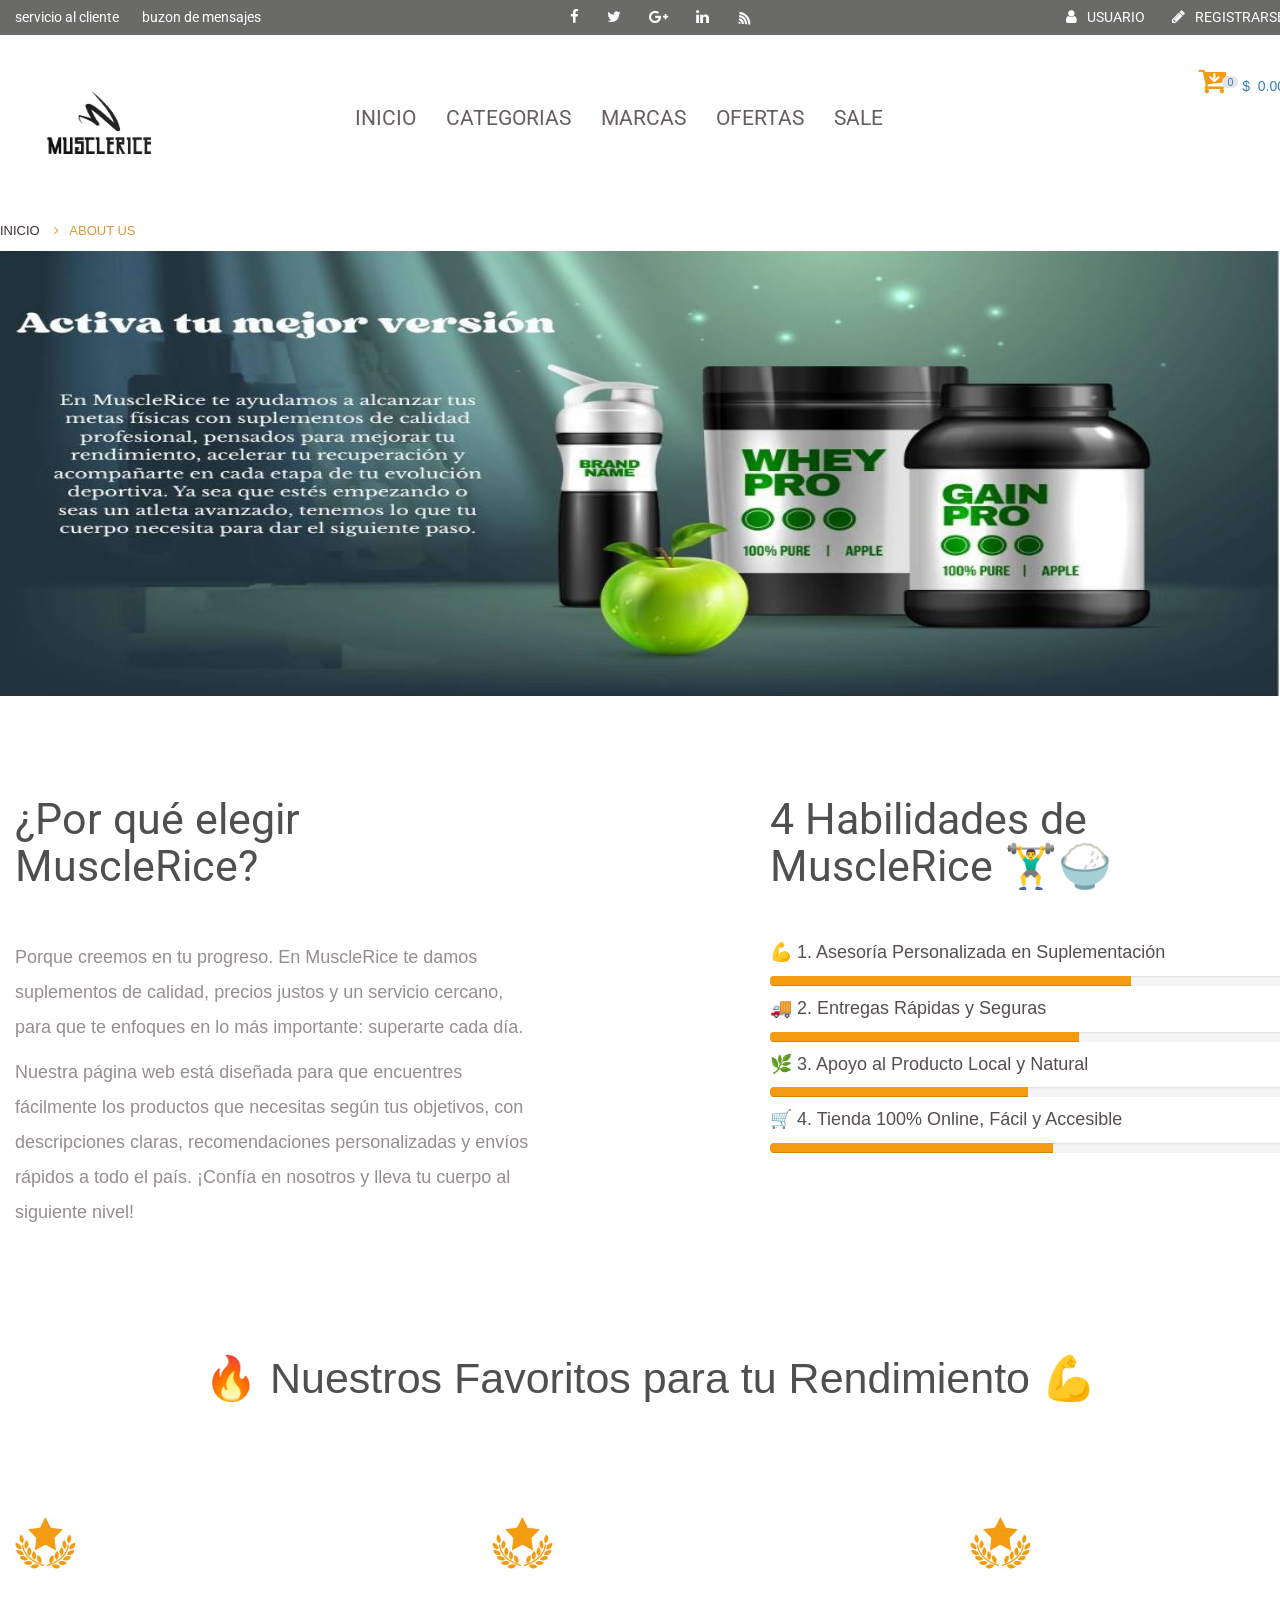
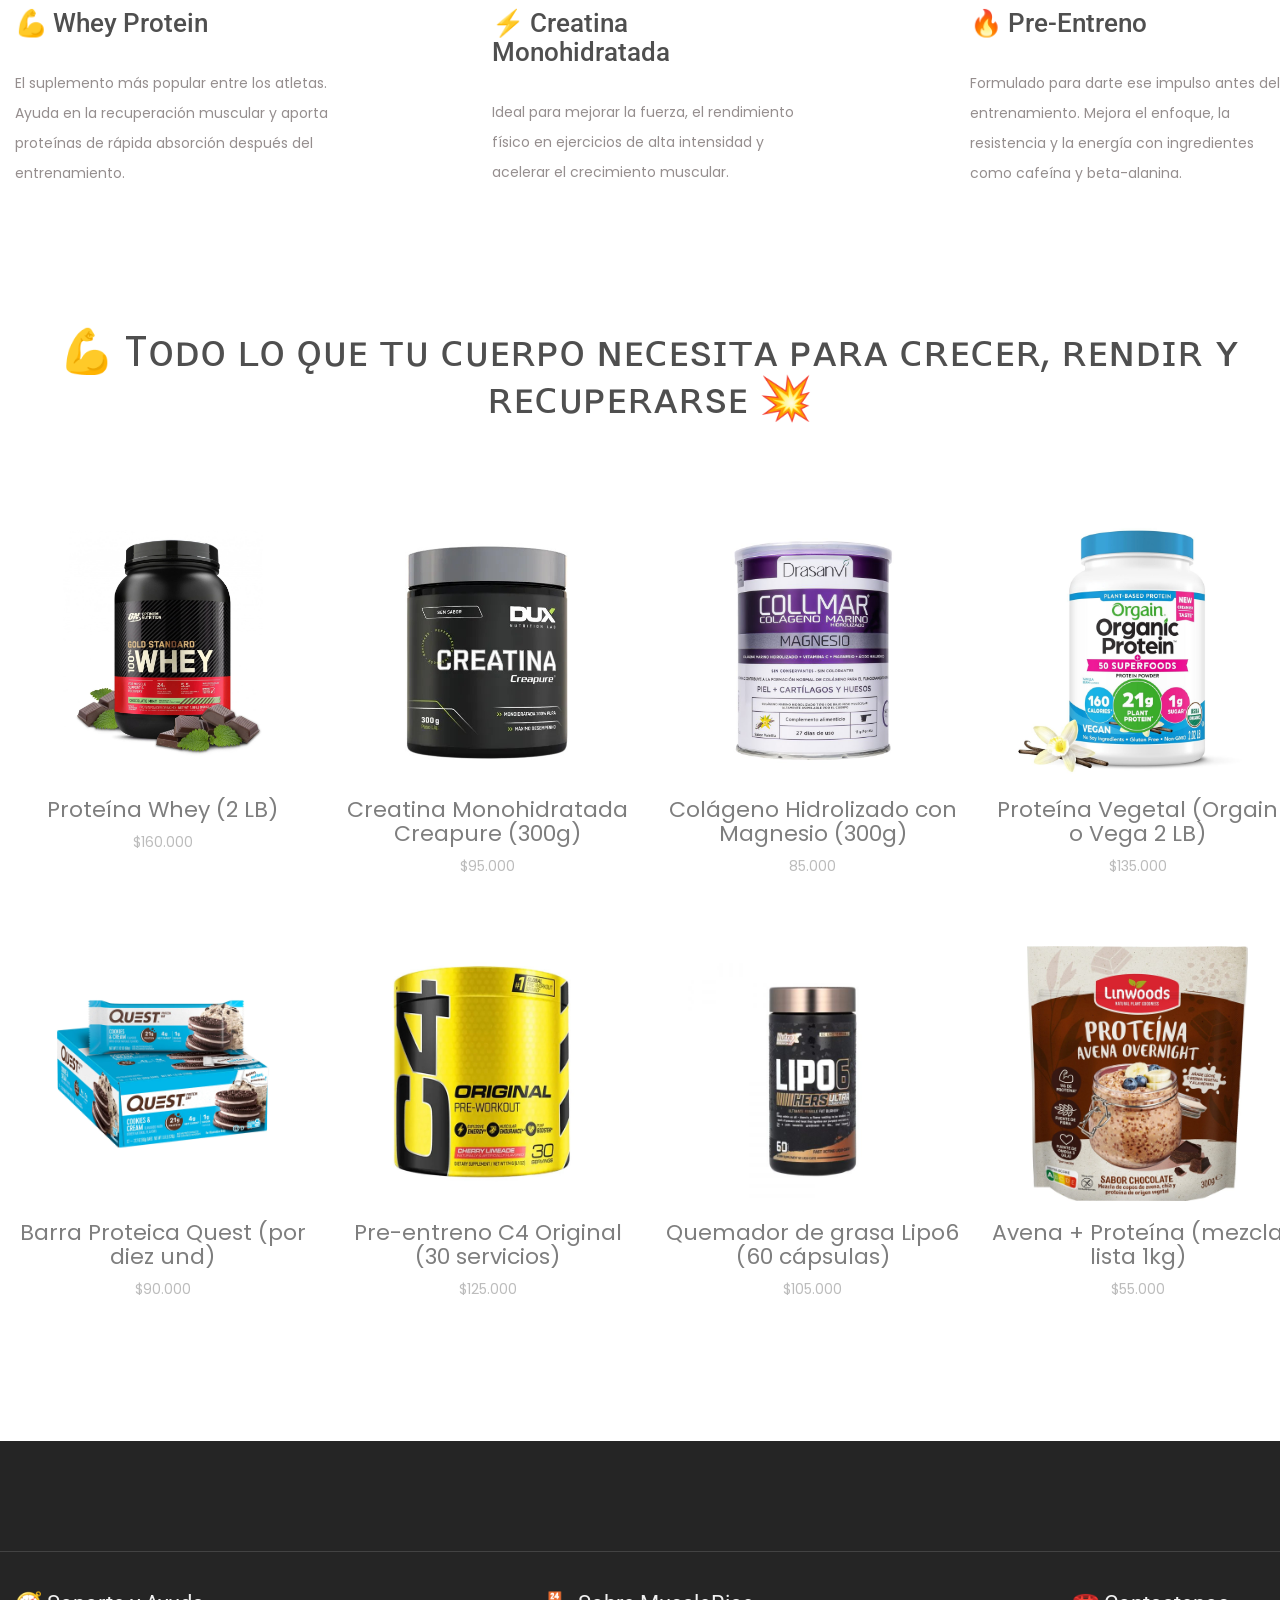
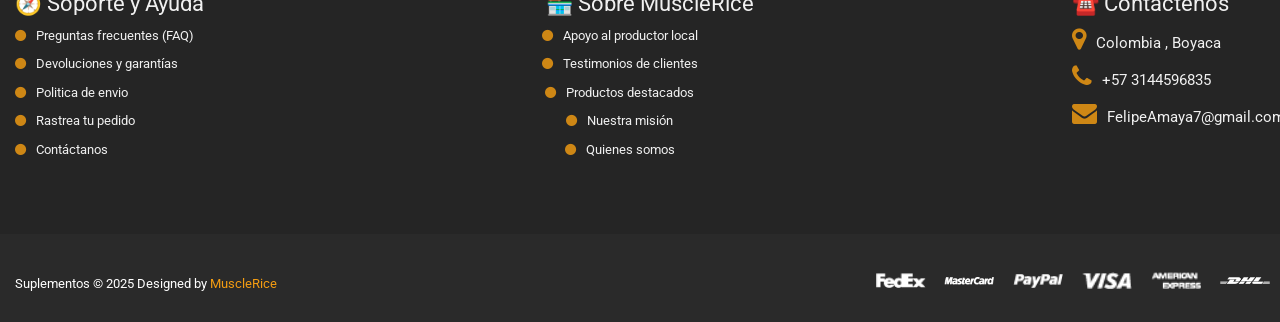
==== commit 95abc66e: "Mejora efecto hover en categorias con animacion y overlay" ====
--- a/index.html
+++ b/index.html
@@ -57,7 +57,7 @@
                 <div class="col-md-7">
                     <ul class="nav navbar-nav">
                       <li class="active"><a href="#">INICIO</a></li>
-                      <li><a href="#">CATEGORIAS</a></li>
+                      <li><a href="categorias.html">CATEGORIAS</a></li>
                       <li><a href="#">MARCAS</a></li>
                       <li><a href="#">OFERTAS</a></li>
                       <li><a href="#">SALE</a></li>
@@ -78,7 +78,7 @@
                 </div>
             </div>
         </div>
-    </section>ff
+    </section>
 </header>
 <section class="slider">
     <img src="img/Activa tu mejor versión.jpg" alt="Slider">
--- a/style.css
+++ b/style.css
@@ -1697,25 +1697,139 @@
 .container {
   width: 1300px !important;
 }body
-.categorias-container {
+/* ============================= */
+/*        CATEGORIAS PRO         */
+/* ============================= */
+
+.categorias {
+    padding: 80px 40px;
+    background: #f2f2f2;
+    font-family: 'Montserrat', sans-serif;
+    min-height: 100vh;
+}
+
+.categorias-titulo {
+    text-align: center;
+    color: #21db6e;
+    font-size: 42px;
+    font-weight: 800;
+    margin-bottom: 60px;
+}
+
+.categorias-grid {
     display: grid;
     grid-template-columns: repeat(4, 1fr);
-    gap: 20px;
-    padding: 40px;
+    gap: 30px;
 }
 
 .categoria-card {
-    background-color: #e60023;
+    background: #2ECC71;
+    border-radius: 20px;
+    padding: 25px;
+    text-decoration: none;
     color: white;
-    height: 200px;
+    display: flex;
+    flex-direction: column;
+    justify-content: space-between;
+    height: 380px;
+    transition: all 0.3s ease;
+    position: relative;
+    overflow: hidden;
+}
+
+.categoria-card:hover {
+    transform: translateY(-8px) scale(1.03);
+    box-shadow: 0 15px 35px rgba(46, 204, 113, 0.4);
+}
+
+.categoria-header h2 {
+    font-size: 26px;
+    font-weight: 800;
+    margin: 0;
+}
+
+.categoria-header span {
+    font-size: 14px;
+    opacity: 0.8;
+}
+
+.categoria-img {
+    display: flex;
+    justify-content: center;
+    align-items: flex-end;
+    height: 220px;
+}
+
+.categoria-img img {
+    max-width: 100%;
+    max-height: 200px;
+    object-fit: contain;
+    transition: transform 0.5s ease;
+}
+
+.categoria-card:hover img {
+    transform: scale(1.12) rotate(-2deg);
+}
+
+/* RESPONSIVE */
+
+@media (max-width: 992px) {
+    .categorias-grid {
+        grid-template-columns: repeat(2, 1fr);
+    }
+}
+
+@media (max-width: 600px) {
+    .categorias-grid {
+        grid-template-columns: 1fr;
+    }
+}
+.btn-regresar {
+    display: inline-block;
+    margin-bottom: 30px;
+    padding: 10px 20px;
+    background: #2ECC71;
+    color: white;
+    text-decoration: none;
+    border-radius: 8px;
+    font-weight: 600;
+    transition: 0.3s;
+}
+
+.btn-regresar:hover {
+    background: #239b56;
+}
+/* ============================= */
+/*        OVERLAY EFECTO PRO     */
+/* ============================= */
+
+.categoria-overlay {
+    position: absolute;
+    inset: 0;
+    background: rgba(0, 0, 0, 0.65);
     display: flex;
     justify-content: center;
     align-items: center;
-    font-size: 24px;
-    font-weight: bold;
-    border-radius: 10px;
-    cursor: pointer;
+    opacity: 0;
+    transition: opacity 0.3s ease;
+}
+
+.categoria-card:hover .categoria-overlay {
+    opacity: 1;
+}
+
+.btn-ver {
+    background: #21db6e;
+    padding: 12px 25px;
+    border-radius: 30px;
+    font-weight: 700;
+    color: white;
+    font-size: 14px;
+    letter-spacing: 1px;
     transition: 0.3s;
 }
 
-.categoria-card:hover
+.btn-ver:hover {
+    background: white;
+    color: #21db6e;
+}
